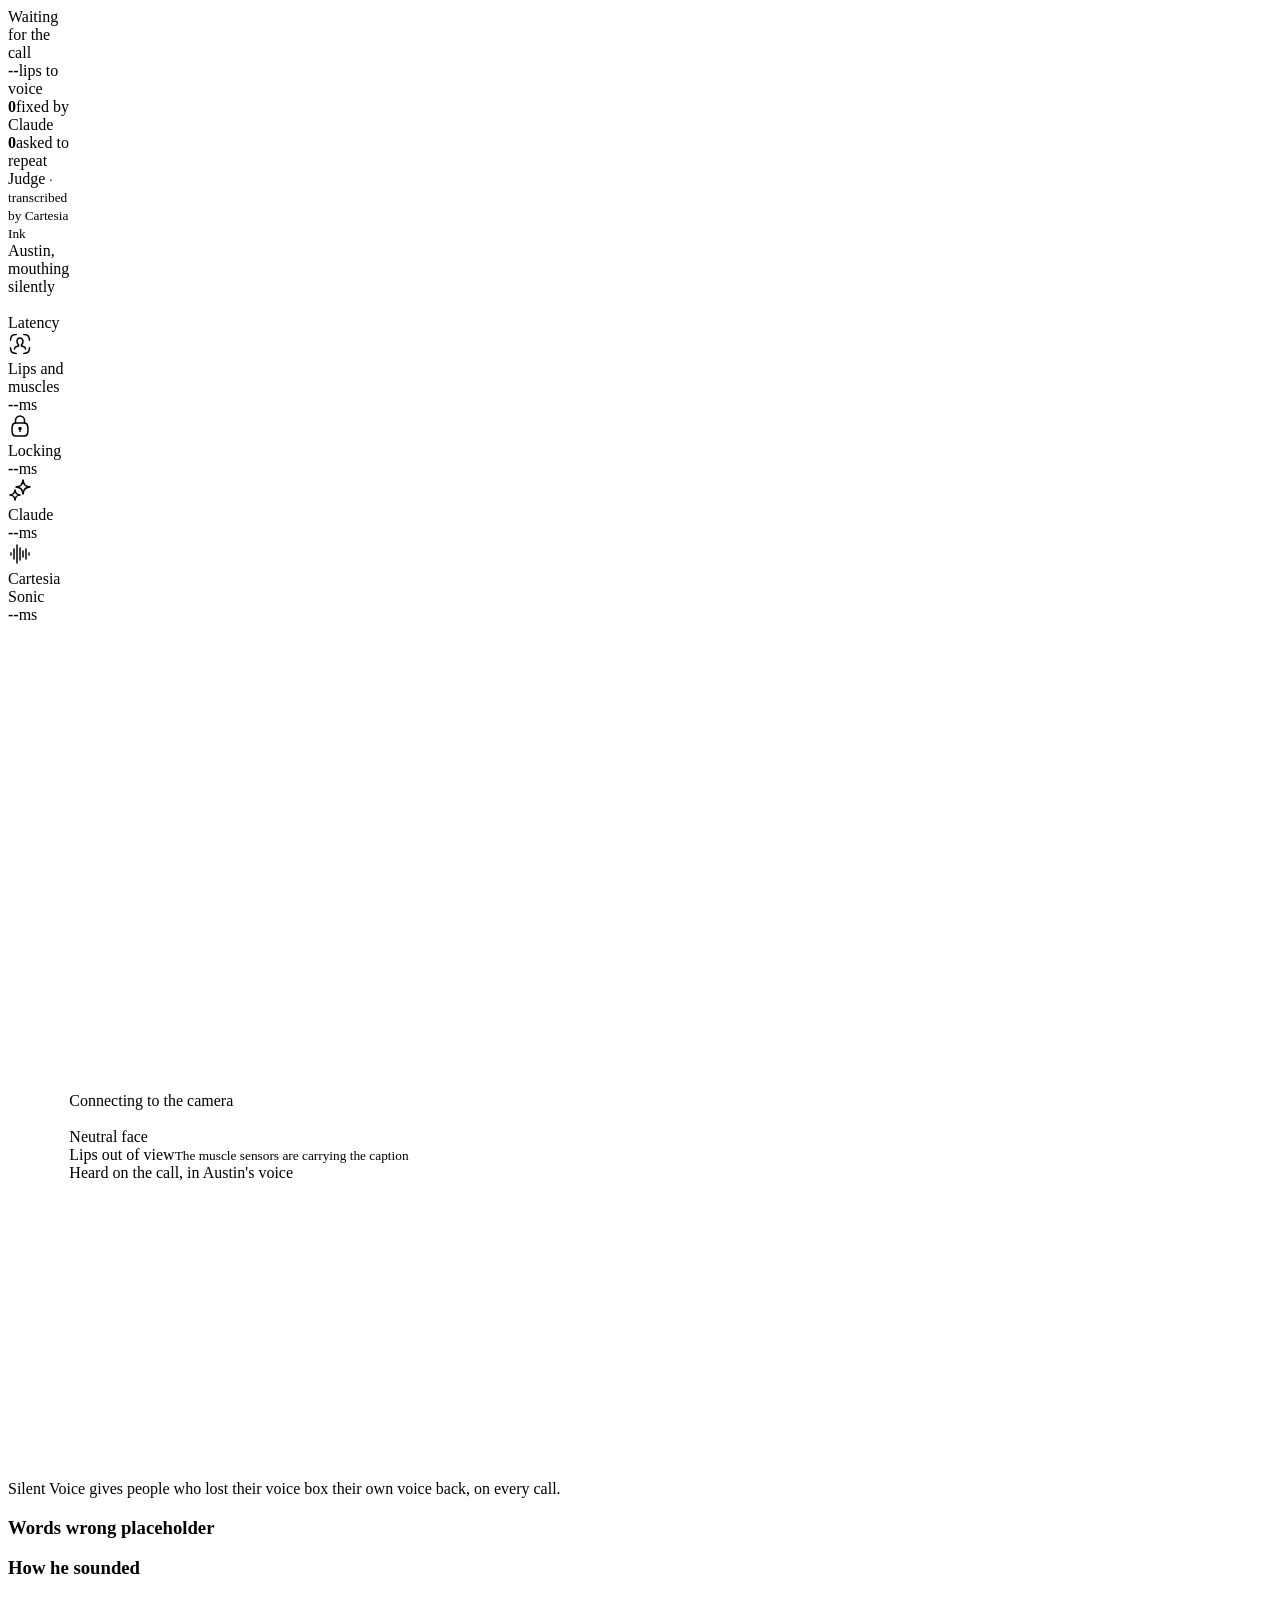
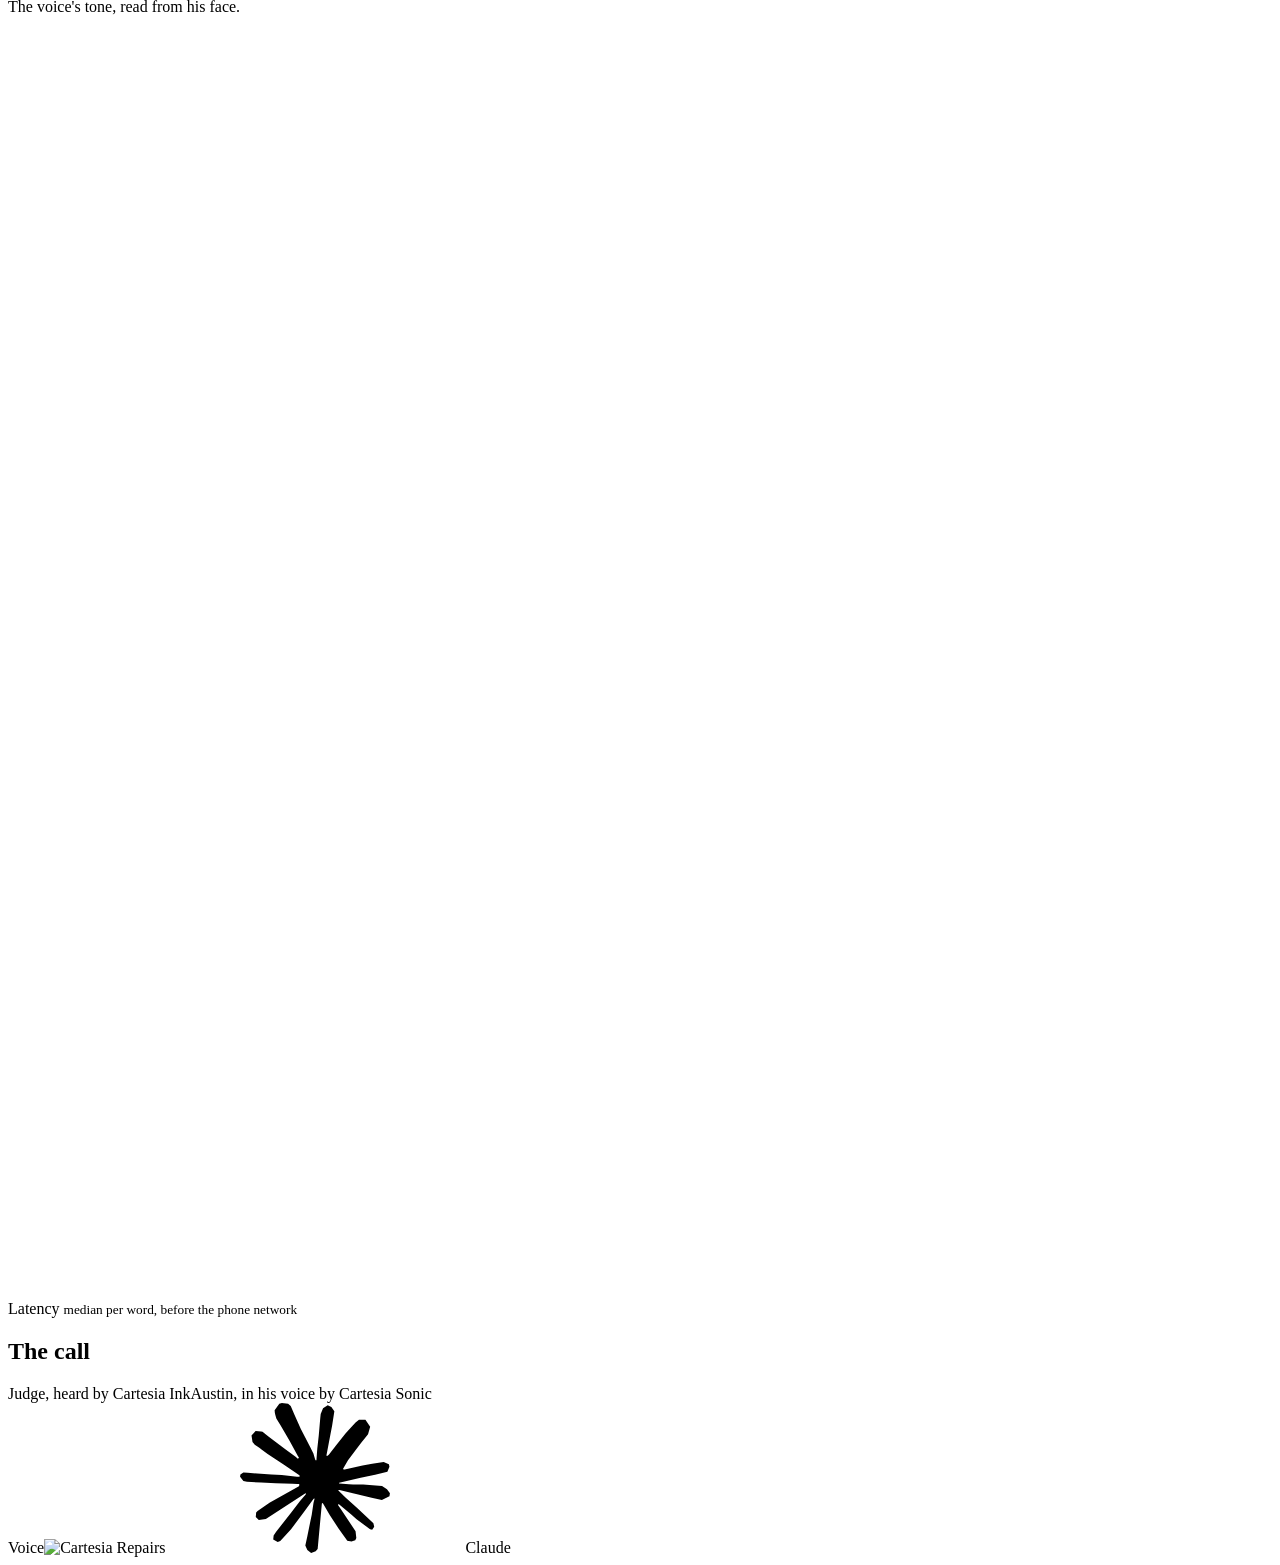
==== dashboard/static/index.html @ 93dcb03a "Merge origin/main (the redesigned end screen); the project is Silent Voice on screen Co-Authored-By:" ====
<!doctype html>
<html lang="en">
<head>
<meta charset="utf-8">
<meta name="viewport" content="width=device-width, initial-scale=1">
<title>Silent Voice live call</title>
<link rel="stylesheet" href="/static/fonts/fonts.css">
<link rel="stylesheet" href="/static/style.css">
</head>
<body>
<div id="stage">
  <div id="live" style="display:flex">
    <section id="left">
      <header id="header">
        <div>
          <div class="title"><i class="dot" id="live-dot"></i><span id="title">Waiting for the call</span></div>
          <div class="sub" id="sub"></div>
        </div>
        <div class="metrics">
          <div class="metric"><b id="m-lips">--</b><span>lips to voice</span></div>
          <div class="metric"><b id="m-fixed">0</b><span>fixed by Claude</span></div>
          <div class="metric"><b id="m-repeats">0</b><span>asked to repeat</span></div>
        </div>
      </header>
      <div id="middle">
        <div id="history"></div>
        <div id="judge"><div class="label">Judge <small>· transcribed by Cartesia Ink</small></div>
          <div class="judge-bubble" id="judge-text"></div></div>
        <div id="austin"><div class="label">Austin, mouthing silently</div>
          <div class="austin-bubble"><div class="words" id="words"></div>
            <img class="caret" src="/static/icons/caret.svg" alt=""></div></div>
        <div id="explain"></div>
      </div>
      <footer id="footer">
        <span class="label">Latency</span>
        <div class="latency">
          <div class="stage" data-k="read"><div class="ib"><svg width="24" height="24" viewBox="0 0 24 24" fill="none" xmlns="http://www.w3.org/2000/svg"><g><path d="M2.5 8.18677C2.60406 6.08705 2.91537 4.77792 3.84664 3.84664C4.77792 2.91537 6.08705 2.60406 8.18677 2.5M21.5 8.18677C21.3959 6.08705 21.0846 4.77792 20.1534 3.84664C19.2221 2.91537 17.9129 2.60406 15.8132 2.5M15.8132 21.5C17.9129 21.3959 19.2221 21.0846 20.1534 20.1534C21.0846 19.2221 21.3959 17.9129 21.5 15.8132M8.18676 21.5C6.08705 21.3959 4.77792 21.0846 3.84664 20.1534C2.91537 19.2221 2.60406 17.9129 2.5 15.8132" stroke-width="1.5" stroke-linecap="round" stroke-linejoin="round" stroke="currentColor"/><path d="M17.5 17L17.2978 16.1511C17.1307 15.4497 16.5989 14.8925 15.9061 14.6929L13.5 13.9994L13.4997 12.5318C14.3964 11.9266 14.9997 10.7955 14.9997 9.5C14.9997 7.567 13.6565 6 11.9997 6C10.3428 6 8.99966 7.567 8.99966 9.5C8.99966 10.7955 9.60296 11.9266 10.4997 12.5318L10.5 13.9994L8.10885 14.6994C7.43747 14.896 6.91757 15.429 6.73787 16.1051L6.5 17" stroke-width="1.5" stroke-linecap="round" stroke-linejoin="round" stroke="currentColor"/></g></svg></div><div><div class="sl">Lips and muscles</div><div class="sv"><b>--</b><span>ms</span></div></div></div>
          <div class="stage" data-k="lock"><div class="ib"><svg width="24" height="24" viewBox="0 0 24 24" fill="none" xmlns="http://www.w3.org/2000/svg"><g><path d="M12 14.5V15.5M12 15.5V17.5M12 15.5C12.5523 15.5 13 15.0523 13 14.5C13 13.9477 12.5523 13.5 12 13.5C11.4477 13.5 11 13.9477 11 14.5C11 15.0523 11.4477 15.5 12 15.5Z" stroke-width="1.5" stroke-linecap="round" stroke-linejoin="round" stroke="currentColor"/><path d="M16.5 9V6.5C16.5 4.01472 14.4853 2 12 2C9.51471 2 7.49999 4.01472 7.49999 6.5V9" stroke-width="1.5" stroke-linecap="round" stroke-linejoin="round" stroke="currentColor"/><path d="M4.2678 18.8447C4.49268 20.515 5.87612 21.8235 7.55965 21.9009C8.97627 21.966 10.4153 22 12 22C13.5847 22 15.0237 21.966 16.4403 21.9009C18.1239 21.8235 19.5073 20.515 19.7322 18.8447C19.8789 17.7547 20 16.6376 20 15.5C20 14.3624 19.8789 13.2453 19.7322 12.1553C19.5073 10.485 18.1239 9.17649 16.4403 9.09909C15.0237 9.03397 13.5847 9 12 9C10.4153 9 8.97627 9.03397 7.55965 9.09909C5.87612 9.17649 4.49268 10.485 4.2678 12.1553C4.12104 13.2453 3.99999 14.3624 3.99999 15.5C3.99999 16.6376 4.12104 17.7547 4.2678 18.8447Z" stroke-width="1.5" stroke-linecap="round" stroke-linejoin="round" stroke="currentColor"/></g></svg></div><div><div class="sl">Locking</div><div class="sv"><b>--</b><span>ms</span></div></div></div>
          <div class="stage" data-k="claude"><div class="ib"><svg width="24" height="24" viewBox="0 0 24 24" fill="none" xmlns="http://www.w3.org/2000/svg"><g><path d="M15 2L15.5387 4.39157C15.9957 6.42015 17.5798 8.00431 19.6084 8.46127L22 9L19.6084 9.53873C17.5798 9.99569 15.9957 11.5798 15.5387 13.6084L15 16L14.4613 13.6084C14.0043 11.5798 12.4202 9.99569 10.3916 9.53873L8 9L10.3916 8.46127C12.4201 8.00431 14.0043 6.42015 14.4613 4.39158L15 2Z" stroke-width="1.5" stroke-linejoin="round" stroke="currentColor"/><path d="M7 12L7.38481 13.7083C7.71121 15.1572 8.84275 16.2888 10.2917 16.6152L12 17L10.2917 17.3848C8.84275 17.7112 7.71121 18.8427 7.38481 20.2917L7 22L6.61519 20.2917C6.28879 18.8427 5.15725 17.7112 3.70827 17.3848L2 17L3.70827 16.6152C5.15725 16.2888 6.28879 15.1573 6.61519 13.7083L7 12Z" stroke-width="1.5" stroke-linejoin="round" stroke="currentColor"/></g></svg></div><div><div class="sl">Claude</div><div class="sv"><b>--</b><span>ms</span></div></div></div>
          <div class="stage" data-k="sonic"><div class="ib"><svg width="24" height="24" viewBox="0 0 24 24" fill="none" xmlns="http://www.w3.org/2000/svg"><g><path d="M9 3V21" stroke-width="1.5" stroke-linecap="round" stroke-linejoin="round" stroke="currentColor"/><path d="M6 7V17" stroke-width="1.5" stroke-linecap="round" stroke-linejoin="round" stroke="currentColor"/><path d="M12 6V18" stroke-width="1.5" stroke-linecap="round" stroke-linejoin="round" stroke="currentColor"/><path d="M15 9V15" stroke-width="1.5" stroke-linecap="round" stroke-linejoin="round" stroke="currentColor"/><path d="M18 7V17" stroke-width="1.5" stroke-linecap="round" stroke-linejoin="round" stroke="currentColor"/><path d="M21 11V13" stroke-width="1.5" stroke-linecap="round" stroke-linejoin="round" stroke="currentColor"/><path d="M3 11V13" stroke-width="1.5" stroke-linecap="round" stroke-linejoin="round" stroke="currentColor"/></g></svg></div><div><div class="sl">Cartesia Sonic</div><div class="sv"><b>--</b><span>ms</span></div></div></div>
        </div>
        <div class="status" id="status"><i></i><span></span></div>
      </footer>
    </section>
    <section id="right">
      <img id="cam" alt="" class="hidden">
      <canvas id="mesh" width="760" height="1080"></canvas>
      <div id="cam-empty">Connecting to the camera</div>
      <img id="mouth-ring" src="/static/icons/mouth-ring.svg" alt="" class="hidden">
      <div class="shade"></div>
      <div class="chip" id="chip"><i></i><span>Neutral face</span></div>
      <div class="lips-off hidden" id="lips-off">Lips out of view<small>The muscle sensors are carrying the caption</small></div>
      <div id="pads"></div>
      <div class="heard">
        <div class="row"><span>Heard on the call, in Austin's voice</span><span id="tone"></span></div>
        <div class="quote" id="heard"></div>
        <canvas id="wave" width="1360" height="120"></canvas>
      </div>
    </section>
  </div>
  <div id="end" class="hidden">
    <svg class="sprite" aria-hidden="true">
      <symbol id="claude-mark" viewBox="0 0 24 24"><path fill="currentColor" d="m4.7144 15.9555 4.7174-2.6471.079-.2307-.079-.1275h-.2307l-.7893-.0486-2.6956-.0729-2.3375-.0971-2.2646-.1214-.5707-.1215-.5343-.7042.0546-.3522.4797-.3218.686.0608 1.5179.1032 2.2767.1578 1.6514.0972 2.4468.255h.3886l.0546-.1579-.1336-.0971-.1032-.0972L6.973 9.8356l-2.55-1.6879-1.3356-.9714-.7225-.4918-.3643-.4614-.1578-1.0078.6557-.7225.8803.0607.2246.0607.8925.686 1.9064 1.4754 2.4893 1.8336.3643.3035.1457-.1032.0182-.0728-.164-.2733-1.3539-2.4467-1.445-2.4893-.6435-1.032-.17-.6194c-.0607-.255-.1032-.4674-.1032-.7285L6.287.1335 6.6997 0l.9957.1336.419.3642.6192 1.4147 1.0018 2.2282 1.5543 3.0296.4553.8985.2429.8318.091.255h.1579v-.1457l.1275-1.706.2368-2.0947.2307-2.6957.0789-.7589.3764-.9107.7468-.4918.5828.2793.4797.686-.0668.4433-.2853 1.8517-.5586 2.9021-.3643 1.9429h.2125l.2429-.2429.9835-1.3053 1.6514-2.0643.7286-.8196.85-.9046.5464-.4311h1.0321l.759 1.1293-.34 1.1657-1.0625 1.3478-.8804 1.1414-1.2628 1.7-.7893 1.36.0729.1093.1882-.0183 2.8535-.607 1.5421-.2794 1.8396-.3157.8318.3886.091.3946-.3278.8075-1.967.4857-2.3072.4614-3.4364.8136-.0425.0304.0486.0607 1.5482.1457.6618.0364h1.621l3.0175.2247.7892.522.4736.6376-.079.4857-1.2142.6193-1.6393-.3886-3.825-.9107-1.3113-.3279h-.1822v.1093l1.0929 1.0686 2.0035 1.8092 2.5075 2.3314.1275.5768-.3218.4554-.34-.0486-2.2039-1.6575-.85-.7468-1.9246-1.621h-.1275v.17l.4432.6496 2.3436 3.5214.1214 1.0807-.17.3521-.6071.2125-.6679-.1214-1.3721-1.9246L14.38 17.959l-1.1414-1.9428-.1397.079-.674 7.2552-.3156.3703-.7286.2793-.6071-.4614-.3218-.7468.3218-1.4753.3886-1.9246.3157-1.53.2853-1.9004.17-.6314-.0121-.0425-.1397.0182-1.4328 1.9672-2.1796 2.9446-1.7243 1.8456-.4128.164-.7164-.3704.0667-.6618.4008-.5889 2.386-3.0357 1.4389-1.882.929-1.0868-.0062-.1579h-.0546l-6.3385 4.1164-1.1293.1457-.4857-.4554.0608-.7467.2307-.2429 1.9064-1.3114Z"/></symbol>
      <symbol id="repeat-icon" viewBox="0 0 24 24"><g fill="none" stroke="currentColor" stroke-width="1.5" stroke-linecap="round" stroke-linejoin="round"><path d="M3.5 12C3.5 7.30558 7.30558 3.5 12 3.5C15.0687 3.5 17.7575 5.12614 19.25 7.56291"/><path d="M19.75 3.5V7.75H15.5"/><path d="M20.5 12C20.5 16.6944 16.6944 20.5 12 20.5C8.93127 20.5 6.24249 18.8739 4.75 16.4371"/><path d="M4.25 20.5V16.25H8.5"/></g></symbol>
    </svg>
    <section id="end-main">
      <div class="call" id="end-call"></div>
      <h1 id="end-head"></h1>
      <p class="why">Silent Voice gives people who lost their voice box their own voice back, on every call.</p>
      <div class="stats" id="end-stats"></div>
      <div class="charts">
        <div class="chart"><h3>Words wrong <span class="ph-tag" id="end-ph">placeholder</span></h3><p id="end-wer-sub"></p>
          <div class="steps" id="end-steps"></div><p class="call-line" id="end-call-line"></p></div>
        <div class="chart"><h3>How he sounded</h3><p>The voice's tone, read from his face.</p>
          <div class="donutwrap"><div class="donut"><svg viewBox="0 0 144 144" id="end-donut"></svg></div>
            <div class="tone-legend" id="end-legend"></div></div></div>
        <div class="chart wide"><span class="label">Latency <small>median per word, before the phone network</small></span>
          <div class="latency" id="end-latency"></div></div>
      </div>
    </section>
    <aside id="end-chat">
      <h2>The call</h2>
      <div class="who"><span>Judge, heard by Cartesia Ink</span><span>Austin, in his voice by Cartesia Sonic</span></div>
      <div class="thread" id="end-thread"></div>
      <div class="credits"><span class="cr">Voice<img src="/static/icons/cartesia-logo.svg" alt="Cartesia" class="cartesia-logo"></span>
        <span class="cr">Repairs<span class="claude-lockup"><svg class="cmark"><use href="#claude-mark"/></svg>Claude</span></span></div>
    </aside>
  </div>
</div>
<script src="/static/app.js"></script>
</body>
</html>
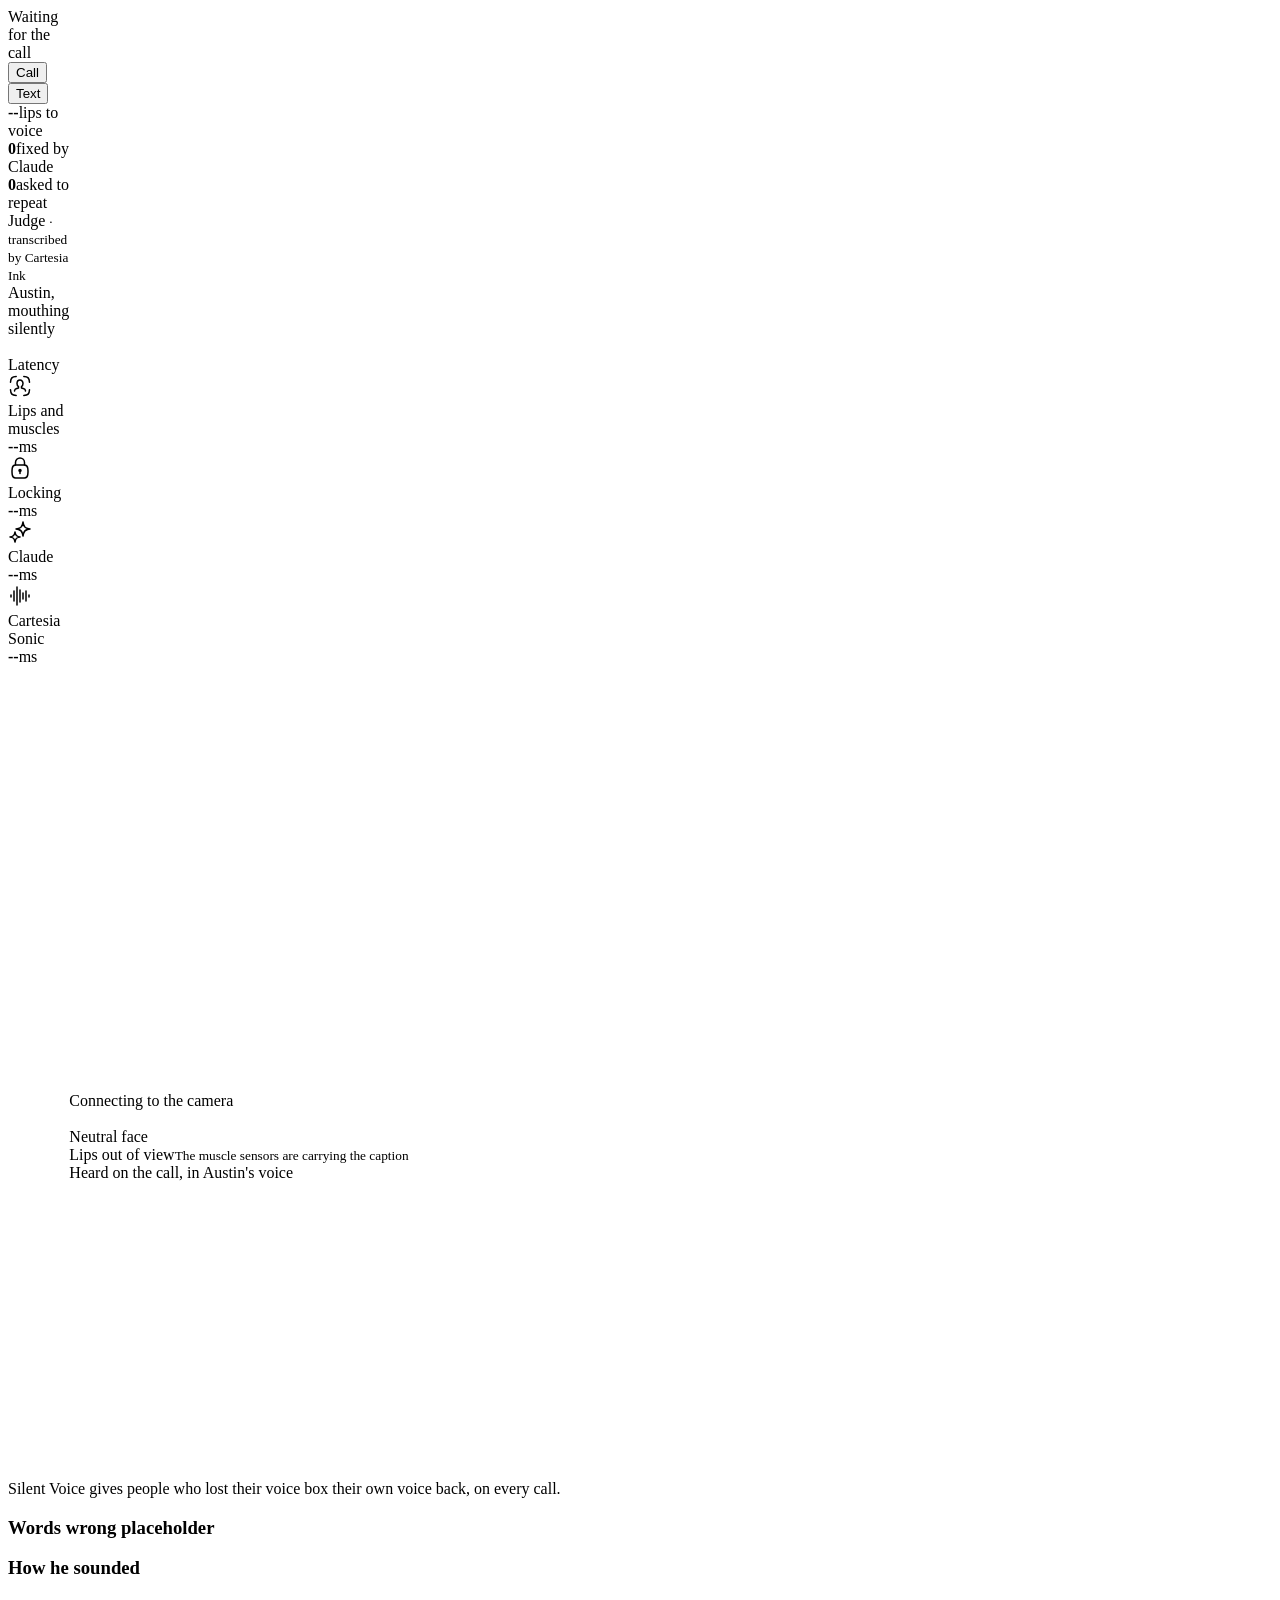
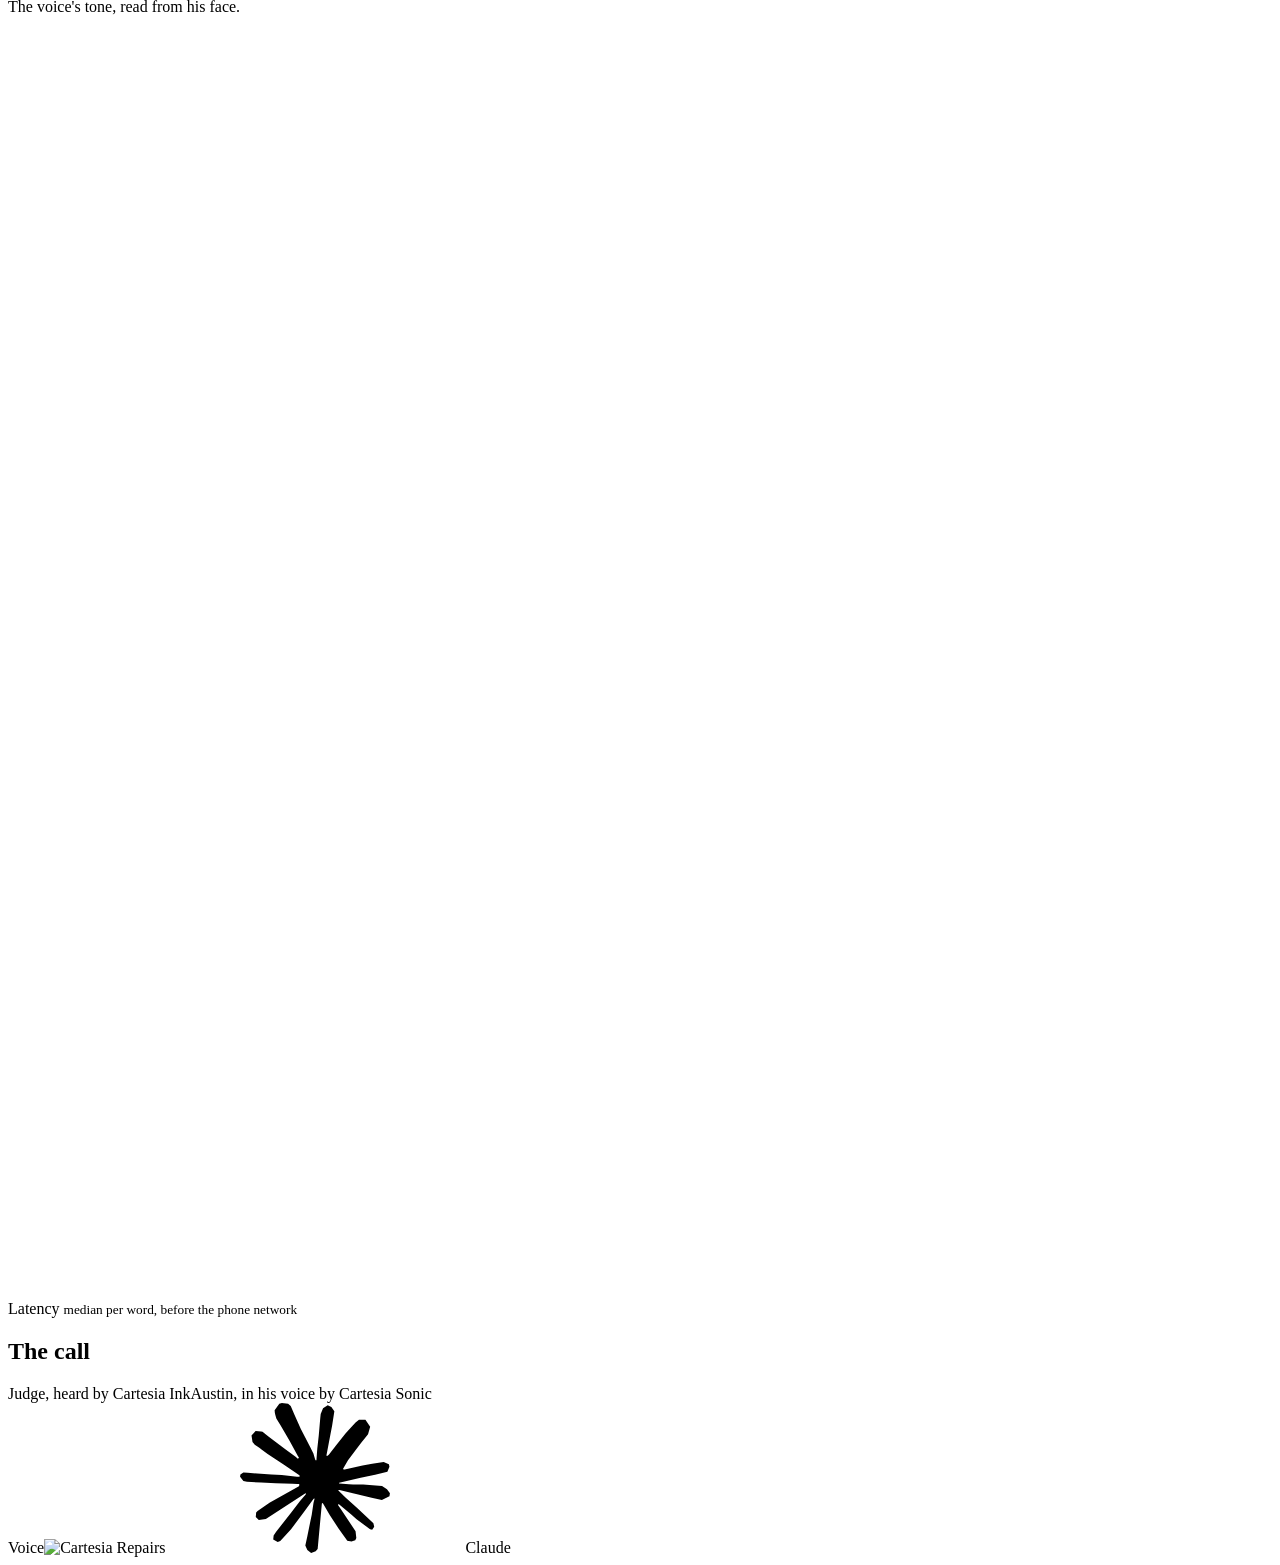
==== commit 6231be1f: "feat(dashboard): the conversation reads like a chat and moves smoothly Fixes three things seen in th" ====
--- a/dashboard/static/index.html
+++ b/dashboard/static/index.html
@@ -14,7 +14,14 @@
       <header id="header">
         <div>
           <div class="title"><i class="dot" id="live-dot"></i><span id="title">Waiting for the call</span></div>
-          <div class="sub" id="sub"></div>
+          <div class="subrow"><div class="sub" id="sub"></div>
+            <div class="mode off" id="mode" role="radiogroup" aria-label="How the judge talks" data-ch="call"
+                 title="How the judge talks: on the call, or by text (press M to switch)">
+              <i class="thumb"></i>
+              <button type="button" role="radio" data-ch="call" aria-checked="true">Call</button>
+              <button type="button" role="radio" data-ch="sms" aria-checked="false">Text</button>
+            </div>
+            <span class="mode-note" id="mode-note" role="status"></span></div>
         </div>
         <div class="metrics">
           <div class="metric"><b id="m-lips">--</b><span>lips to voice</span></div>
@@ -24,10 +31,11 @@
       </header>
       <div id="middle">
         <div id="history"></div>
-        <div id="judge"><div class="label">Judge <small>· transcribed by Cartesia Ink</small></div>
+        <div id="judge"><div class="label" id="judge-label">Judge <small id="judge-via">· transcribed by Cartesia Ink</small></div>
           <div class="judge-bubble" id="judge-text"></div></div>
-        <div id="austin"><div class="label">Austin, mouthing silently</div>
-          <div class="austin-bubble"><div class="words" id="words"></div>
+        <div id="turn"></div>
+        <div id="austin"><div class="label" id="austin-label">Austin, mouthing silently</div>
+          <div class="austin-bubble" id="austin-bubble"><div class="words" id="words"></div>
             <img class="caret" src="/static/icons/caret.svg" alt=""></div></div>
         <div id="explain"></div>
       </div>
@@ -43,7 +51,6 @@
       </footer>
     </section>
     <section id="right">
-      <img id="cam" alt="" class="hidden">
       <canvas id="mesh" width="760" height="1080"></canvas>
       <div id="cam-empty">Connecting to the camera</div>
       <img id="mouth-ring" src="/static/icons/mouth-ring.svg" alt="" class="hidden">
@@ -51,6 +58,7 @@
       <div class="chip" id="chip"><i></i><span>Neutral face</span></div>
       <div class="lips-off hidden" id="lips-off">Lips out of view<small>The muscle sensors are carrying the caption</small></div>
       <div id="pads"></div>
+      <div class="calib hidden" id="calib" role="status"></div>
       <div class="heard">
         <div class="row"><span>Heard on the call, in Austin's voice</span><span id="tone"></span></div>
         <div class="quote" id="heard"></div>
@@ -80,7 +88,7 @@
     </section>
     <aside id="end-chat">
       <h2>The call</h2>
-      <div class="who"><span>Judge, heard by Cartesia Ink</span><span>Austin, in his voice by Cartesia Sonic</span></div>
+      <div class="who"><span id="end-judge-who">Judge, heard by Cartesia Ink</span><span>Austin, in his voice by Cartesia Sonic</span></div>
       <div class="thread" id="end-thread"></div>
       <div class="credits"><span class="cr">Voice<img src="/static/icons/cartesia-logo.svg" alt="Cartesia" class="cartesia-logo"></span>
         <span class="cr">Repairs<span class="claude-lockup"><svg class="cmark"><use href="#claude-mark"/></svg>Claude</span></span></div>
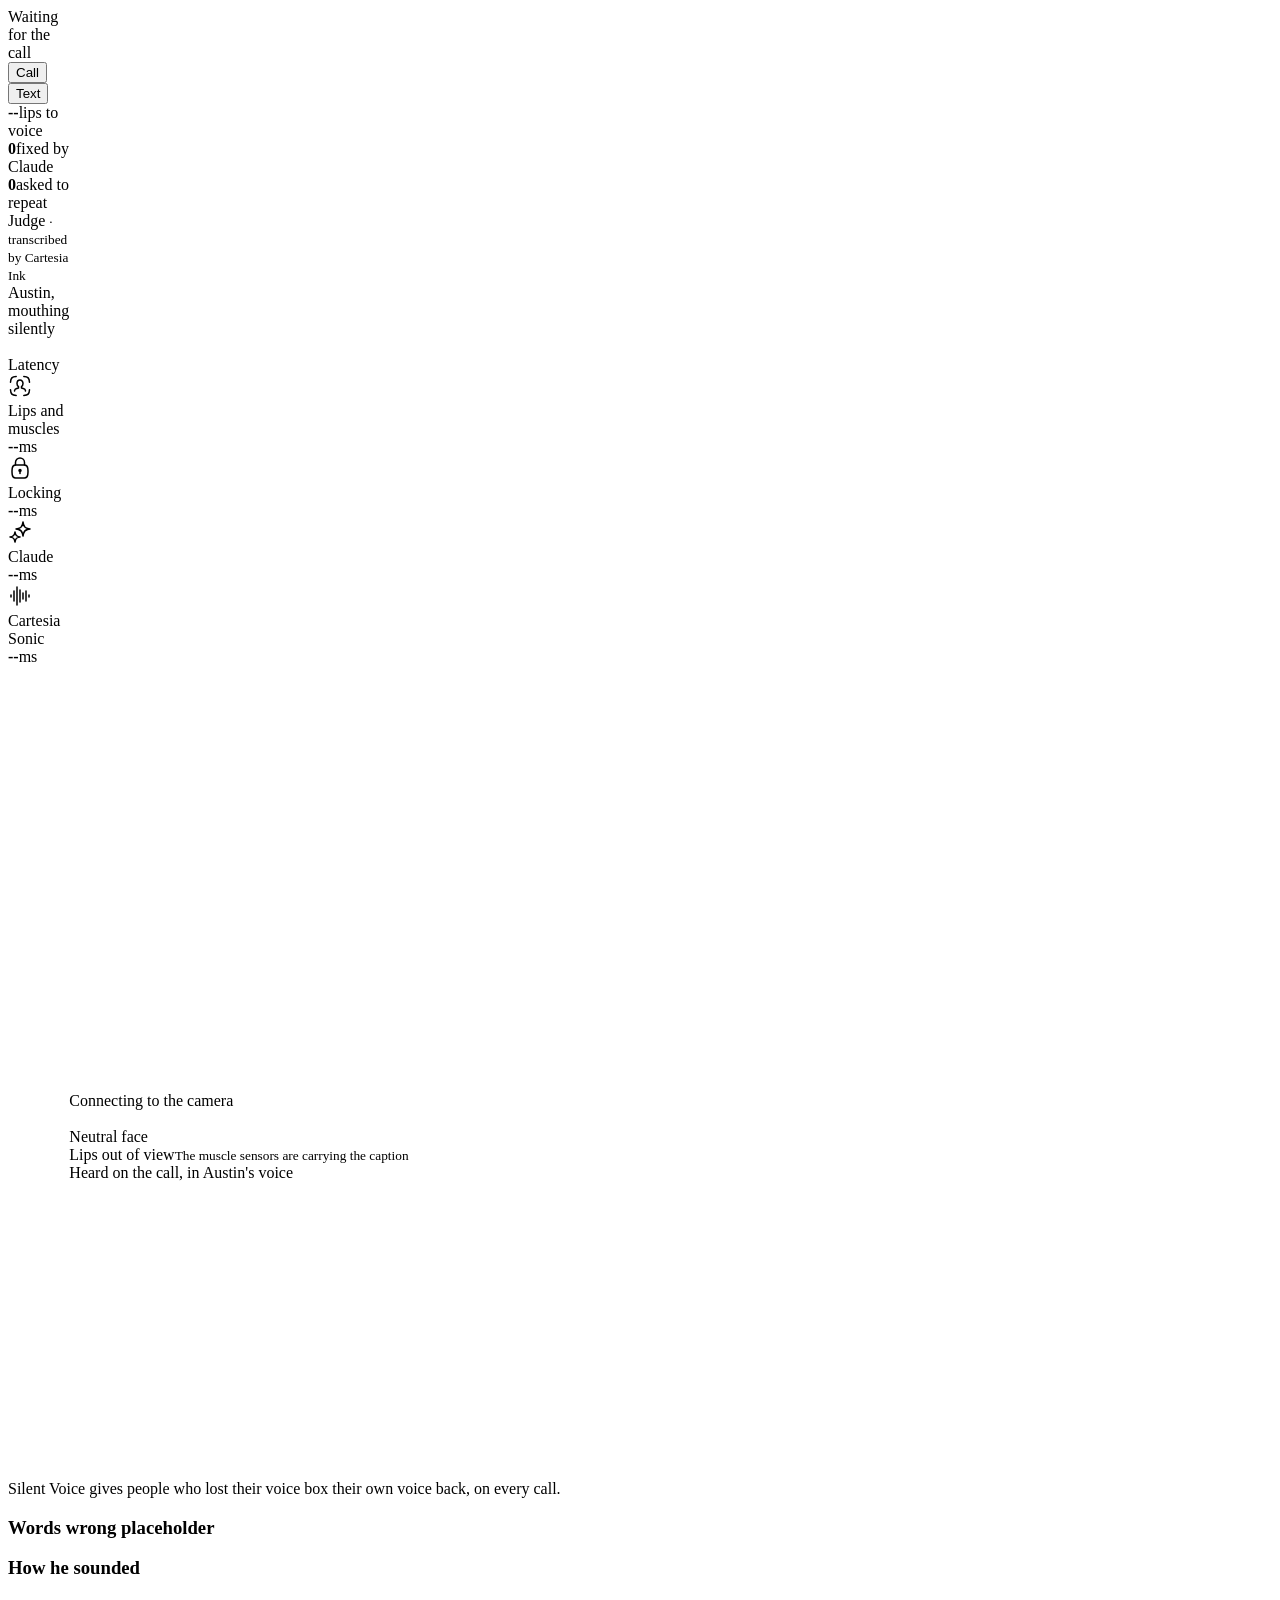
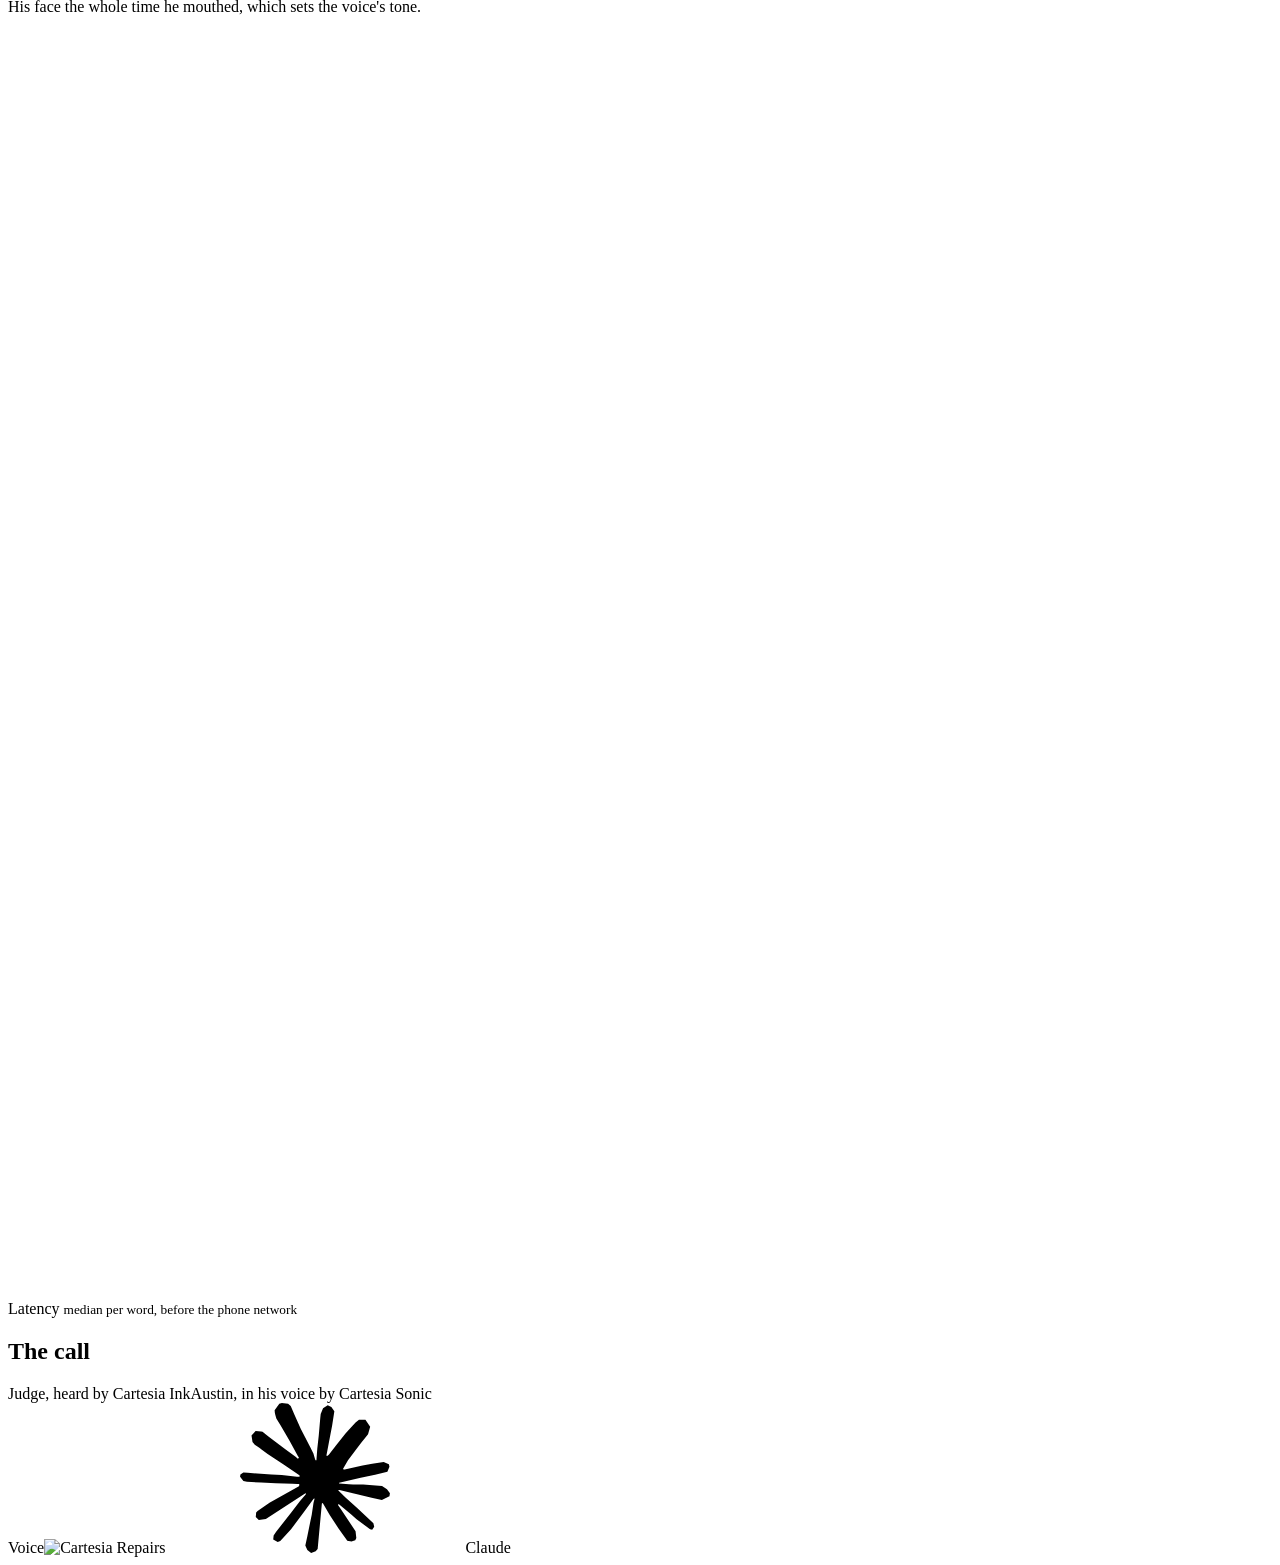
==== commit a1a7d176: "feat(dashboard): punctuation as spoken, the whole call's tones, and Claude Opus 5.5 scoring this cal" ====
--- a/dashboard/static/index.html
+++ b/dashboard/static/index.html
@@ -79,7 +79,7 @@
       <div class="charts">
         <div class="chart"><h3>Words wrong <span class="ph-tag" id="end-ph">placeholder</span></h3><p id="end-wer-sub"></p>
           <div class="steps" id="end-steps"></div><p class="call-line" id="end-call-line"></p></div>
-        <div class="chart"><h3>How he sounded</h3><p>The voice's tone, read from his face.</p>
+        <div class="chart"><h3>How he sounded</h3><p>His face the whole time he mouthed, which sets the voice's tone.</p>
           <div class="donutwrap"><div class="donut"><svg viewBox="0 0 144 144" id="end-donut"></svg></div>
             <div class="tone-legend" id="end-legend"></div></div></div>
         <div class="chart wide"><span class="label">Latency <small>median per word, before the phone network</small></span>
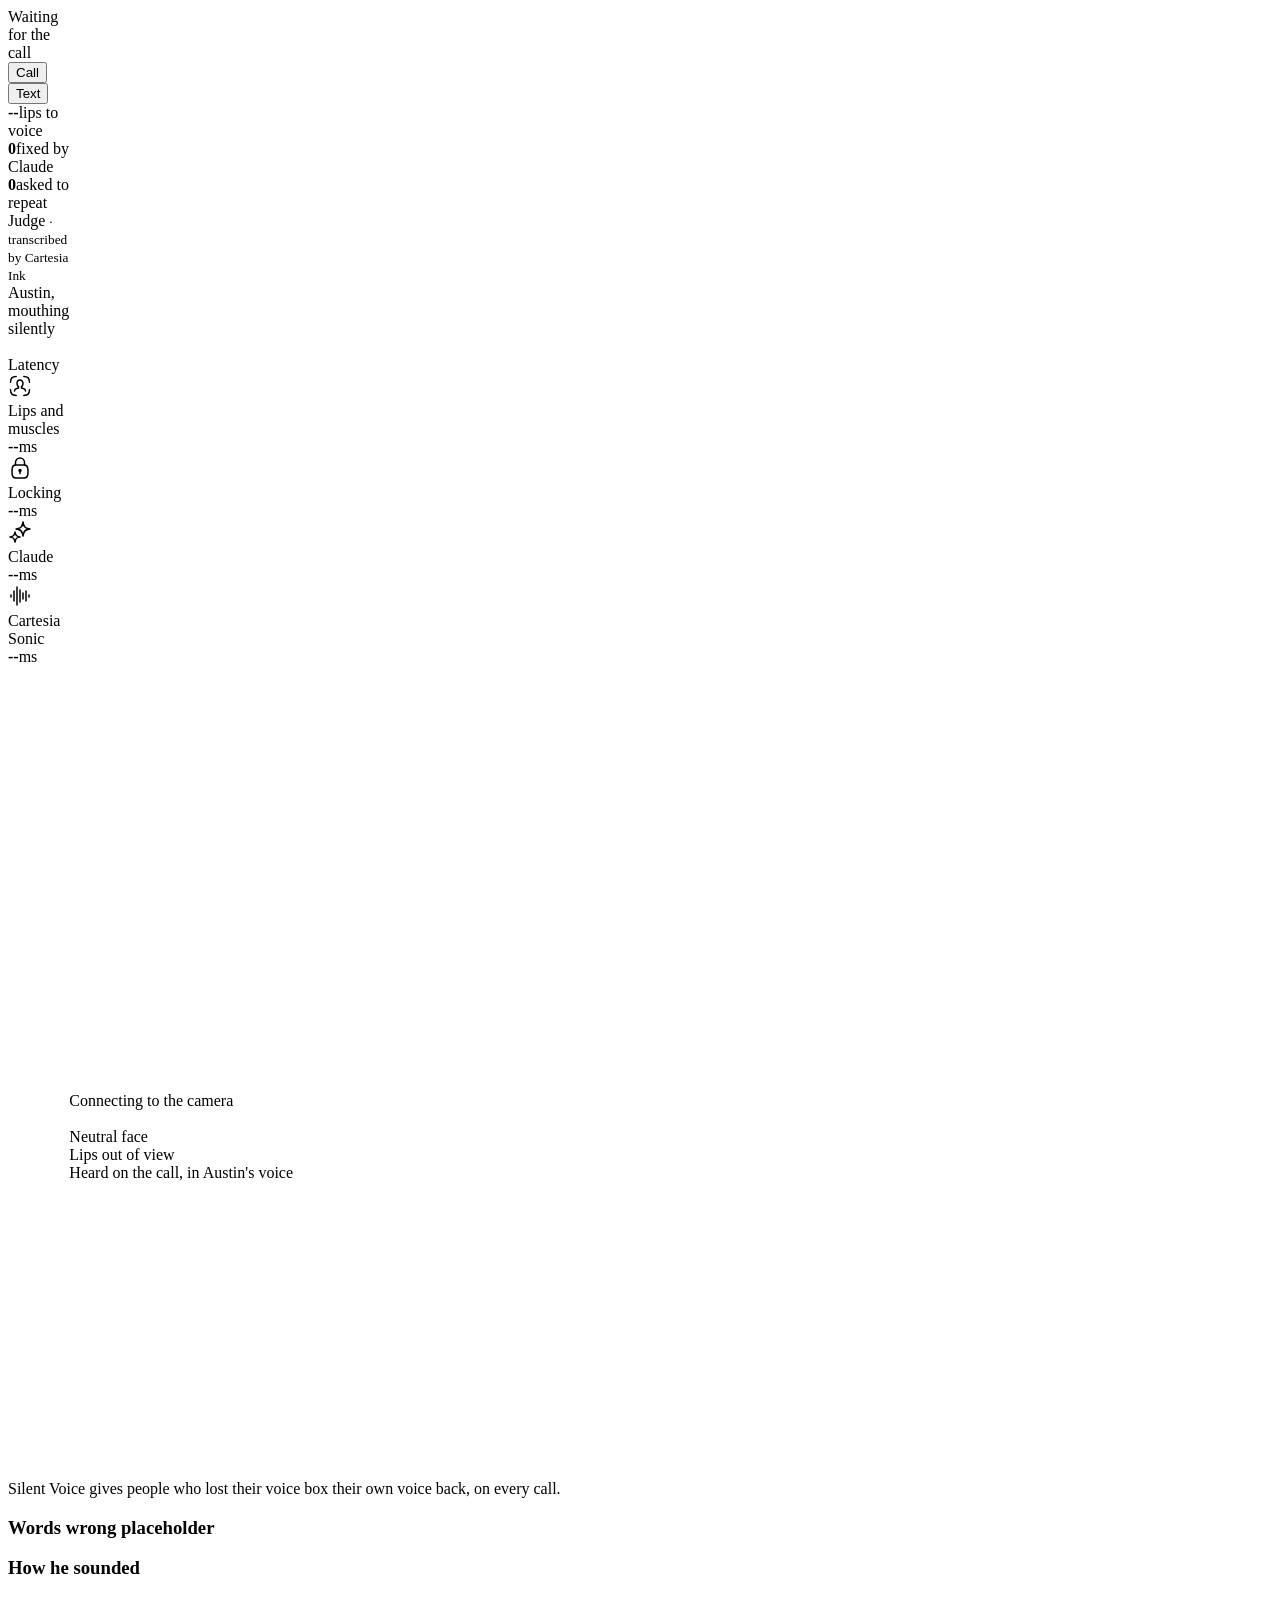
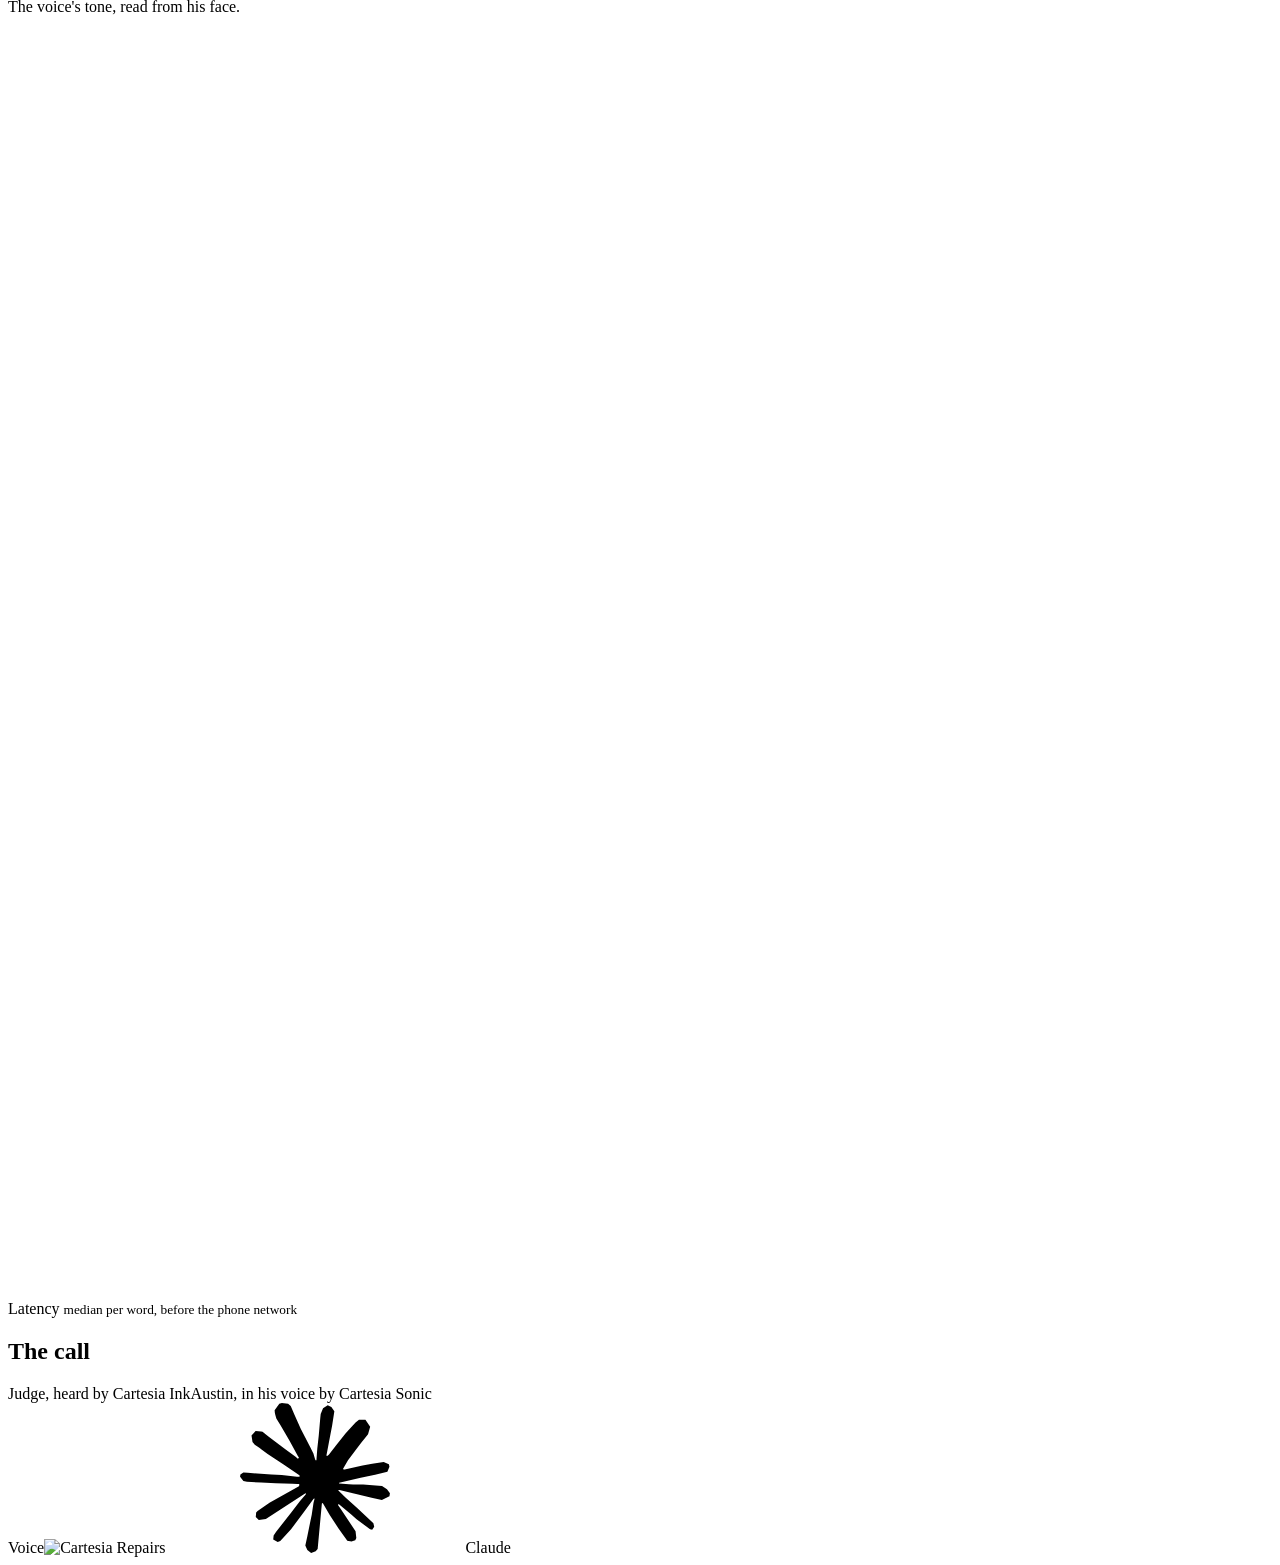
==== commit 0af4275e: "feat(demo): the CalHacks 2026 final demo build (2nd overall, Cartesia track winner) The exact workin" ====
--- a/dashboard/static/index.html
+++ b/dashboard/static/index.html
@@ -56,7 +56,7 @@
       <img id="mouth-ring" src="/static/icons/mouth-ring.svg" alt="" class="hidden">
       <div class="shade"></div>
       <div class="chip" id="chip"><i></i><span>Neutral face</span></div>
-      <div class="lips-off hidden" id="lips-off">Lips out of view<small>The muscle sensors are carrying the caption</small></div>
+      <div class="lips-off hidden" id="lips-off">Lips out of view</div>
       <div id="pads"></div>
       <div class="calib hidden" id="calib" role="status"></div>
       <div class="heard">
@@ -79,7 +79,7 @@
       <div class="charts">
         <div class="chart"><h3>Words wrong <span class="ph-tag" id="end-ph">placeholder</span></h3><p id="end-wer-sub"></p>
           <div class="steps" id="end-steps"></div><p class="call-line" id="end-call-line"></p></div>
-        <div class="chart"><h3>How he sounded</h3><p>His face the whole time he mouthed, which sets the voice's tone.</p>
+        <div class="chart"><h3>How he sounded</h3><p>The voice's tone, read from his face.</p>
           <div class="donutwrap"><div class="donut"><svg viewBox="0 0 144 144" id="end-donut"></svg></div>
             <div class="tone-legend" id="end-legend"></div></div></div>
         <div class="chart wide"><span class="label">Latency <small>median per word, before the phone network</small></span>
